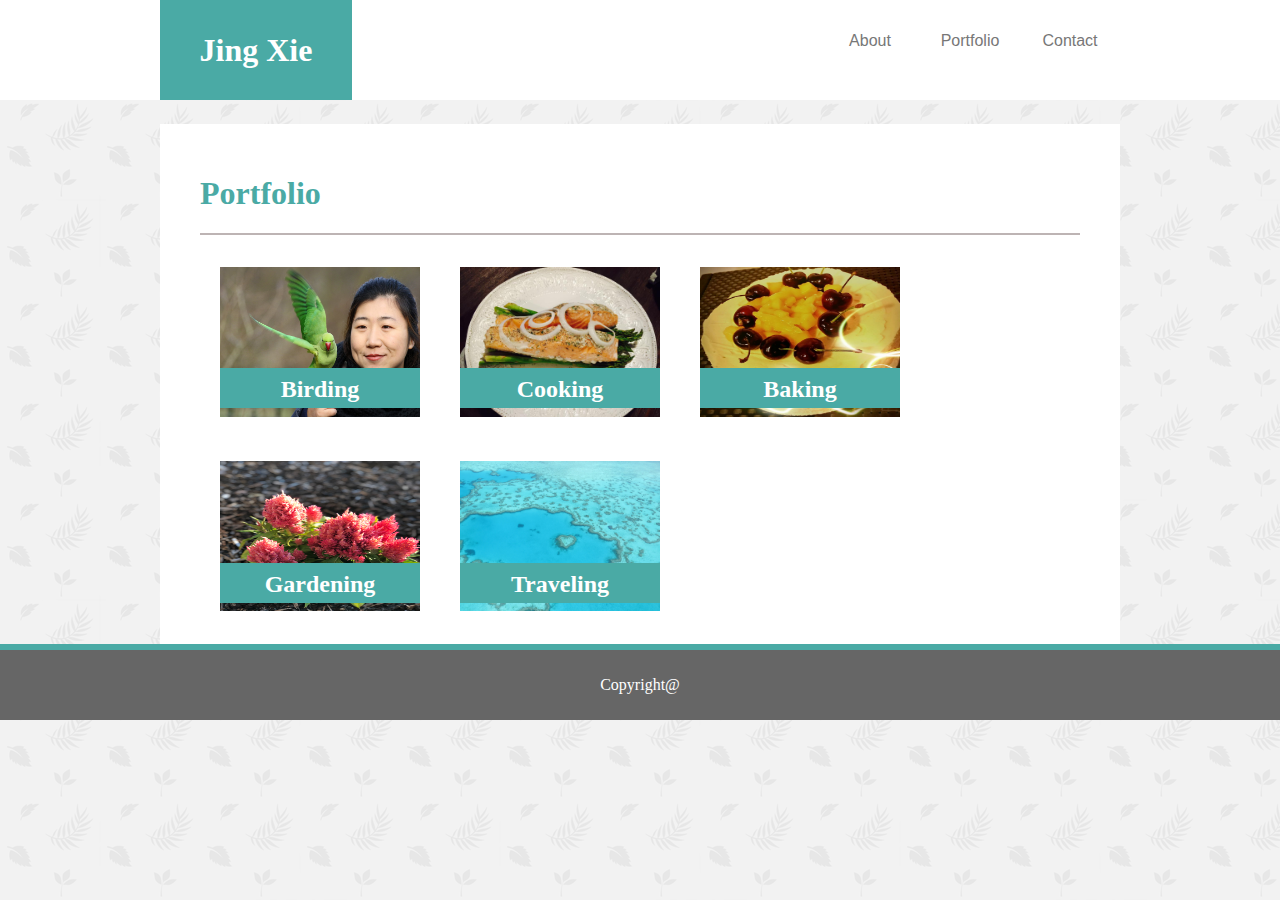
==== portfolio.html @ e08a4124 "updated the first page" ====
<!DOCTYPE html>
<html lang="en-us">

<head>
    <meta charset="UTF-8">
    <title>My Portfolio</title>
    <link rel="stylesheet" type="text/css" href="assets/css/style.css">

</head>

<body class="portfolio">
    <div class="top_bar">
        <nav>
            <div class="my_name">Jing Xie</div>
            <ul class="header-right">
                <li><a href="index.html">About</a></li>
                <li><a href="portfolio.html">Portfolio</a></li>
                <li><a href="contact.html">Contact</a></li>
            </ul>
        </nav>
    </div>
    <div id="Portfolio_pix">
        <div id="add_border">
            <h1>Portfolio</h1>
             <div id="P1">
                <img src="assets/images/Birding.jpg" alt="Birding" style="width: 200px;height: 150px;">
                <h2>Birding</h2>
            </div>  
            <div id="P2">
                    <img src="assets/images/Cooking.jpg" alt="Cooking" style="width: 200px;height: 150px;">
                    <h2>Cooking</h2>
            </div>
            <div id="P3">
                     <img src="assets/images/Baking.jpg" alt="Baking" style="width: 200px;height: 150px;">
                    <h2>Baking</h2>
             </div>
             <div id="P4">
                    <img src="assets/images/Gardening.JPG" alt="Gardening" style="width: 200px;height: 150px;">
                    <h2>Gardening</h2>
            </div>
            <div id="P5">
                     <img src="assets/images/Traveling.jpg" alt="Traveling" style="width: 200px;height: 150px;">
                    <h2>Traveling</h2>
             </div>
        </div>
        </div>
    
    </div>
    <div class="footer">
        <p>Copyright@</p>
    </div>

</body>

</html>
---- assets/css/style.css ----
*{
    box-sizing: border-box;
    margin-left:auto;
    margin-right: auto;
}

html{
  
    width: 100%;
    height: 100%;

}

body{
    margin: auto;
    padding: 0;
    background-image:url("leaves-pattern.png");
}

.top_bar{
    display: inline-block;
    margin: 0;
    padding: 0;
    width: 100%;
    height: 100px;
    background-color: #ffffff;
}
nav{
    background-color: #ffffff;
    height:100px;
    width: 960px;
    margin: auto;
    padding: 0;
    

}
.my_name{
    position: relative;
    float: left;
    width: 20%;
    height: 100px;
    font-family: Georgia, 'Times New Roman', Times, serif;
    background-color: #4aaaa5;
    font-size: xx-large;
    color: white;
    font-weight: bold;
    text-align: center;
    line-height: 100px;
    
}

nav ul{
    float: right;
}

nav ul li{
    list-style-type:none;
    width: 100px;
    display: inline-block;
    float: left;
   

  }
nav ul li a{
    text-decoration: none;
    color: #777777;
    line-height: 50px;
    display: block;
    font-family: Arial, Helvetica, sans-serif;
    text-align: center;
}

li a:hover {
    background-color: lightpink;
    color: grey;
    
  }

.footer {
    position: relative;
    right: 0;
    bottom: 0;
    left: 0;
    padding: 10px;
    background-color:#666666;
    text-align: center;
    color: white;
    border-top:6px solid #4aaaa5;
  }


.index #main_content{
    margin: auto;
    padding: 0;
    background: #ffffff;
    width: 960px;
    height: 520px;
    


} 

 .index #add_border{
     display: block;
     position:relative;
     margin:20px;
     padding:20px;
     }
     
.index h1{
    position: relative;
    top: 10px;
    left: 10px;
    color: #4aaaa5;
    font-size: xx-large;
    font-weight: bold;
    display: block;
    height: 60px;
    border-bottom: 2px solid #777777;
}


.index img{
    float:left;
    width: 200px;
    height: 250px;
    float: left;
    margin: 10px;
    padding: 10px;


}


.index p{
    line-height: 30px;
}


.contact #contact_info{
    margin: auto;
    padding: 0;
    background: #ffffff;
    width: 960px;
    position: relative;
    height: 480px;
    


} 

 .contact #add_border{
     display: block;
     position:relative;
     margin:20px;
     padding:20px;
     }

  .contact h1{
        position: relative;
        top: 10px;
        left: 10px;
        color: #4aaaa5;
        font-size: xx-large;
        font-weight: bold;
        display: dark;
        height: 60px;
        border-bottom: 2px solid #bdb4b4;
    }
    
    form {
        /* Just to center the form on the page */
        margin: 0 auto;
        padding: 1em;
      }
      
      form div + div {
        margin-top: 1em;
      }
      
      label {
        /* To make sure that all labels have the same size and are properly aligned */
        width: 90px;
        text-align: right;
        font-size: 15px;
        font-family: Arial, Helvetica, sans-serif;
        color: #777777
      }
      
      input, textarea {
        /* To make sure that all text fields have the same font settings
           By default, textareas have a monospace font */
        font: 13px Arial, Helvetica, sans-serif #777777;
      
        /* To give the same size to all text fields */
        width: 100%;
        box-sizing: border-box;
      
        /* To harmonize the look & feel of text field border */
        border: 1px solid rgb(202, 198, 198);
        height: 30px;
        padding: 12px 20px;
        font-family: Arial, Helvetica, sans-serif;
        color:#777777;
        text-align: left;
      }


      textarea {
        /* To properly align multiline text fields with their labels */
        vertical-align: top;
      
        /* To give enough room to type some text */
        height: 20px;
      }

      input[type=submit] {
        background-color: #4aaaa5;
        color: white;
        padding: 12px 20px;
        border: none;
        border: radius 0;
        text-align: center;
        width: 80px;
        line-height: 50%;
      }

      .portfolio #add_border{
        display: block;
        position:relative;
        margin:20px;
        padding:20px;
        }
   
     .portfolio h1{
           position: relative;
           top: 10px;
           color: #4aaaa5;
           font-size: xx-large;
           font-weight: bold;
           display: dark;
           height: 60px;
           border-bottom: 2px solid #bdb4b4;
       }

       .portfolio #Portfolio_pix{
        margin: auto;
        padding: 0;
        background: #ffffff;
        width: 960px;
        position: relative;
        height: 520px;
       }

     .portfolio #P1{
         float: left;
         margin: auto;
         padding: 20px;


     }

     .portfolio #P2{
        float: left;
        margin: auto;
        padding: 20px;
     }

     .portfolio #P3{
        float: left;
        margin: auto;
        padding: 20px;
     }

     .portfolio #P4{
        float: left;
        margin: auto;
        padding: 20px;
     }

     .portfolio #P5{
        float: left;
        margin: auto;
        padding: 20px;
     }

    .portfolio #P1 h2{
         float: left;
         margin: auto;
         display: block;
         width: 200px;
         height: 40px;
         z-index: 100;
         position: absolute;
         bottom:-99%;  
         background-color: #4aaaa5;
         text-align: center;
         color: #ffffff;
         line-height: 180%;
    
     }

     .portfolio #P2 h2{
        float: left;
        margin: auto;
        display: block;
        width: 200px;
        height: 40px;
        z-index: 100;
        position: absolute;
        bottom:-99%;  
        background-color: #4aaaa5;
        text-align: center;
        color: #ffffff;
        line-height: 180%;
   
    }
    .portfolio #P3 h2{
        float: left;
        margin: auto;
        display: block;
        width: 200px;
        height: 40px;
        z-index: 100;
        position: absolute;
        bottom:-99%;  
        background-color: #4aaaa5;
        text-align: center;
        color: #ffffff;
        line-height: 180%;
   
    }

    .portfolio #P4 h2{
        float: left;
        margin: auto;
        display: block;
        width: 200px;
        height: 40px;
        z-index: 100;
        position: absolute;
        bottom:-235%;  
        background-color: #4aaaa5;
        text-align: center;
        color: #ffffff;
        line-height: 180%;
   
    }

    .portfolio #P5 h2{
        float: left;
        margin: auto;
        display: block;
        width: 200px;
        height: 40px;
        z-index: 100;
        position: absolute;
        bottom:-235%;  
        background-color: #4aaaa5;
        text-align: center;
        color: #ffffff;
        line-height: 180%;

   
    }
    
    /* adjust nav bar to fit max-width: 980px */
    @media (max-width: 980px) {
       nav {   
           width: fit-content;
            margin-left: 5%;
            margin-right: 5%;
        }
    }

    /* adjust "JING XIE" to fit in the box for max-widh: 980px*/
    @media (max-width: 980px) {
        .index .my_name{  
            width: fit-content; 
            height: fit-content;

        }
    }
    
    /* adjust the main section to fix max-width: 980px with margin-left:30% & margin right:5% */
    @media (max-width: 980px) {
        .index #main_content{  
            width: fit-content; 
            height: fit-content;
            margin-right: 30%;
            margin-left: 5%;

        }
    }

    /* adjust the main section to fix max-width: 768px with margin:5% */
    @media (max-width: 768px) {
        .index #main_content{  
            width: fit-content; 
            height: fit-content;
            margin:5%;
        }
    }
    

    /* adjust "JING XIE" to fit max-width: 640px, stack on the top of the page */
    @media (max-width: 640px){
      .index .my_name{  
            float: none;
            width: 100%;
            margin: 0;

           ;
        }
    }
    

    /*adjust nav bar to fit max-width: 640px with no margin  */
    @media (max-width: 640px) {
        nav {   
           margin: 0;
           width: 100%;
     }
    
     
     /* adjust nav ul: "about, porfolio & contact" to fit max-width: 640px, no float stay central, underneath "JING XIE" */
    @media (max-width: 640px) {
        nav ul{
          float: none;
          width: 100%;
        }
      }
     
    /* add background color for nav ul box, no margin, no float, no padding and text-align: center */
      @media (max-width: 640px) {
        nav ul.header-right{
        display: inline-block;
        background-color: white;
        margin: 0;
        float: none;
        text-align: center;
        padding: 0;
        }
      }
      

    /* adjust nav bar list with no float for max-width: 640px  */
      @media (max-width: 640px) {
        nav ul li{
        float: none;
        }
      }


    /* adjust image to fit max-width: 640px, stack on the top of p */
      @media (max-width: 640px){
        .index img{  
              float: none;
              width: 100%;
              margin: 0;
              height: auto;
  
             ;
          }
      }
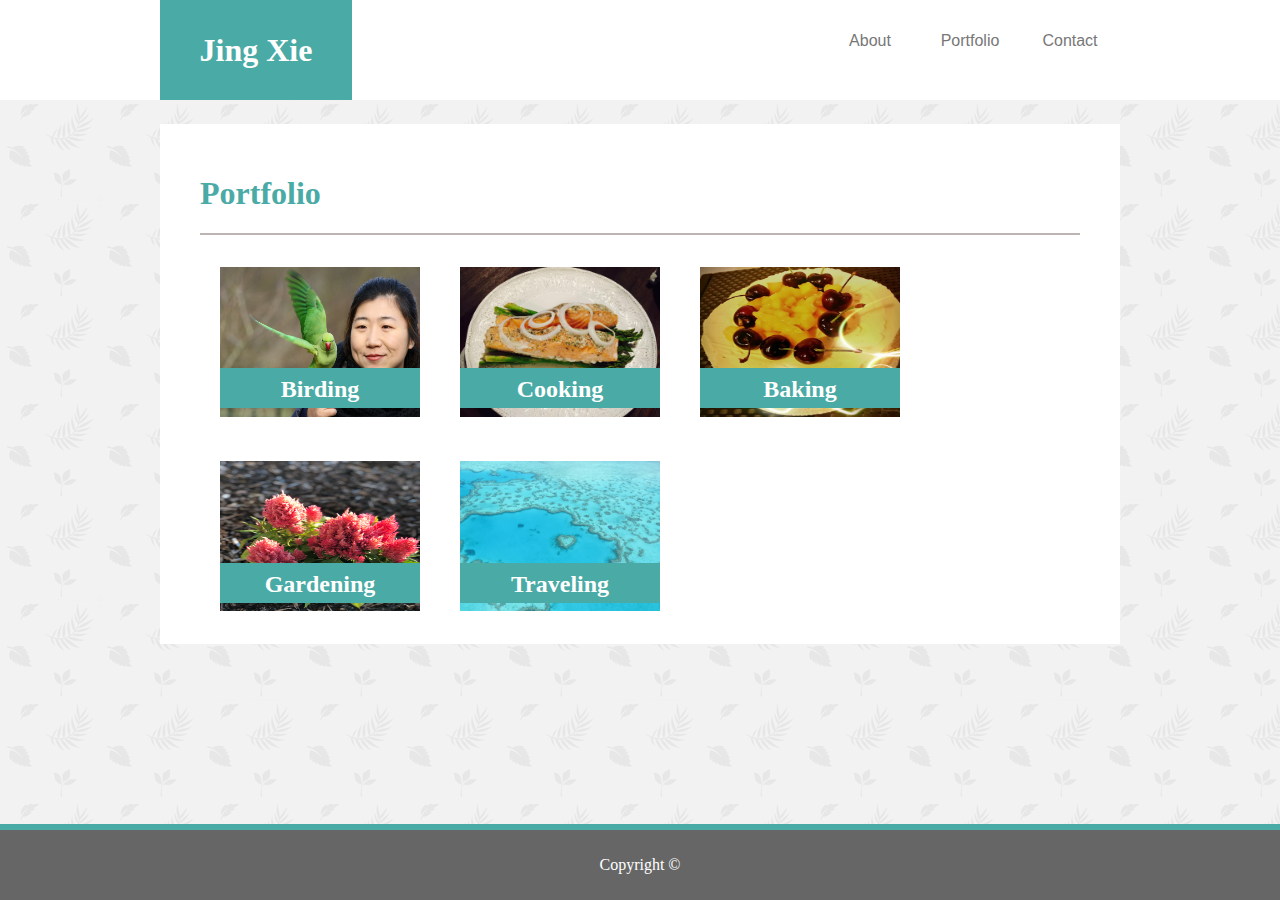
==== commit b8757b71: "ready to submit" ====
--- a/portfolio.html
+++ b/portfolio.html
@@ -47,7 +47,7 @@
     
     </div>
     <div class="footer">
-        <p>Copyright@</p>
+        <p>Copyright &copy</p>
     </div>
 
 </body>
--- a/assets/css/style.css
+++ b/assets/css/style.css
@@ -77,7 +77,7 @@
   }
 
 .footer {
-    position: relative;
+    position: absolute;
     right: 0;
     bottom: 0;
     left: 0;
@@ -365,7 +365,7 @@
     }
     
     /* adjust nav bar to fit max-width: 980px */
-    @media (max-width: 980px) {
+    @media screen and (max-width: 980px) {
        nav {   
            width: fit-content;
             margin-left: 5%;
@@ -374,8 +374,8 @@
     }
 
     /* adjust "JING XIE" to fit in the box for max-widh: 980px*/
-    @media (max-width: 980px) {
-        .index .my_name{  
+    @media screen and (max-width: 980px) {
+        .my_name{  
             width: fit-content; 
             height: fit-content;
 
@@ -383,7 +383,7 @@
     }
     
     /* adjust the main section to fix max-width: 980px with margin-left:30% & margin right:5% */
-    @media (max-width: 980px) {
+    @media screen and (max-width: 980px) {
         .index #main_content{  
             width: fit-content; 
             height: fit-content;
@@ -392,20 +392,28 @@
 
         }
     }
+   
+    /* adjust footer to stay at the bottom */
+    @media screen and (max-width: 980px) {
+        .footer{  
+            position: relative;
+        }
+    }
+    
 
     /* adjust the main section to fix max-width: 768px with margin:5% */
-    @media (max-width: 768px) {
+    @media screen and (max-width: 768px) {
         .index #main_content{  
             width: fit-content; 
             height: fit-content;
             margin:5%;
         }
     }
-    
-
+
+    
     /* adjust "JING XIE" to fit max-width: 640px, stack on the top of the page */
-    @media (max-width: 640px){
-      .index .my_name{  
+    @media screen and (max-width: 640px){
+      .my_name{  
             float: none;
             width: 100%;
             margin: 0;
@@ -416,15 +424,15 @@
     
 
     /*adjust nav bar to fit max-width: 640px with no margin  */
-    @media (max-width: 640px) {
+    @media screen and (max-width: 640px) {
         nav {   
            margin: 0;
            width: 100%;
      }
-    
+    }
      
      /* adjust nav ul: "about, porfolio & contact" to fit max-width: 640px, no float stay central, underneath "JING XIE" */
-    @media (max-width: 640px) {
+    @media screen and (max-width: 640px) {
         nav ul{
           float: none;
           width: 100%;
@@ -432,7 +440,7 @@
       }
      
     /* add background color for nav ul box, no margin, no float, no padding and text-align: center */
-      @media (max-width: 640px) {
+      @media screen and (max-width: 640px) {
         nav ul.header-right{
         display: inline-block;
         background-color: white;
@@ -445,7 +453,7 @@
       
 
     /* adjust nav bar list with no float for max-width: 640px  */
-      @media (max-width: 640px) {
+      @media screen and (max-width: 640px) {
         nav ul li{
         float: none;
         }
@@ -453,7 +461,7 @@
 
 
     /* adjust image to fit max-width: 640px, stack on the top of p */
-      @media (max-width: 640px){
+      @media screen and (max-width: 640px){
         .index img{  
               float: none;
               width: 100%;
@@ -463,4 +471,104 @@
              ;
           }
       }
-  +     
+
+      
+    
+      /* adjust the main contact to fix max-width: 980px with margin-left:30% & margin right:5% */
+        @media screen and (max-width: 980px) {
+         .contact #contact_info{  
+            width: -webkit-fill-available; 
+            height: fit-content;
+            margin-right: 30%;
+            margin-left: 5%;
+
+        }
+    }
+
+
+        /* adjust the main contact to fix max-width: 768px with margin L& R 5% */
+        @media screen and (max-width: 768px) {
+            .contact #contact_info{  
+            width: -webkit-fill-available; 
+            height: fit-content;
+            margin-right: 5%;
+            margin-left: 5%;
+
+        }
+    }
+
+        /* adjust main picture section to fit max-width: 980px  */
+        @media screen and (max-width: 980px) {
+        .portfolio #Portfolio_pix{  
+                width: -webkit-fill-available; 
+                height: -webkit-fill-available;
+                margin-right: 30%;
+                margin-left: 5%;
+
+            }
+        }
+
+
+        @media screen and (max-width: 980px) {
+            .portfolio #P3 h2{  
+                    bottom: -235%;
+    
+                }
+            }
+
+        
+        @media screen and (max-width: 980px) {
+            .portfolio #P5 h2{  
+                    bottom: -370%;
+    
+                }
+            }
+
+        /* adjust main picture section to fit max-width: 768px with margin L & R 5% */
+        @media screen and (max-width: 768px) {
+            .portfolio #Portfolio_pix{  
+                    width: -webkit-fill-available; 
+                    height: -webkit-fill-available;
+                    margin-right: 5%;
+                    margin-left: 5%;
+    
+                }
+            }
+
+            @media screen and (max-width: 640px) {
+                .portfolio #P5 h2{  
+                        bottom: -640%;
+        
+                    }
+                }
+
+            @media screen and (max-width: 640px) {
+                .portfolio #P4 h2{  
+                        bottom: -505%;
+        
+                    }
+                }
+
+            @media screen and (max-width: 640px) {
+                .portfolio #P3 h2{  
+                        bottom: -370%;
+        
+                    }
+                }
+
+            @media screen and (max-width: 640px) {
+                .portfolio #P2 h2{  
+                        bottom: -235%;
+        
+                    }
+                }
+
+            /* adjust footer to stay at the bottom for max-width: 640px */
+            @media screen and (max-width: 640px) {
+               .portfolio .footer{  
+                    bottom: -100%;
+                    position: absolute;
+                }
+            }
+            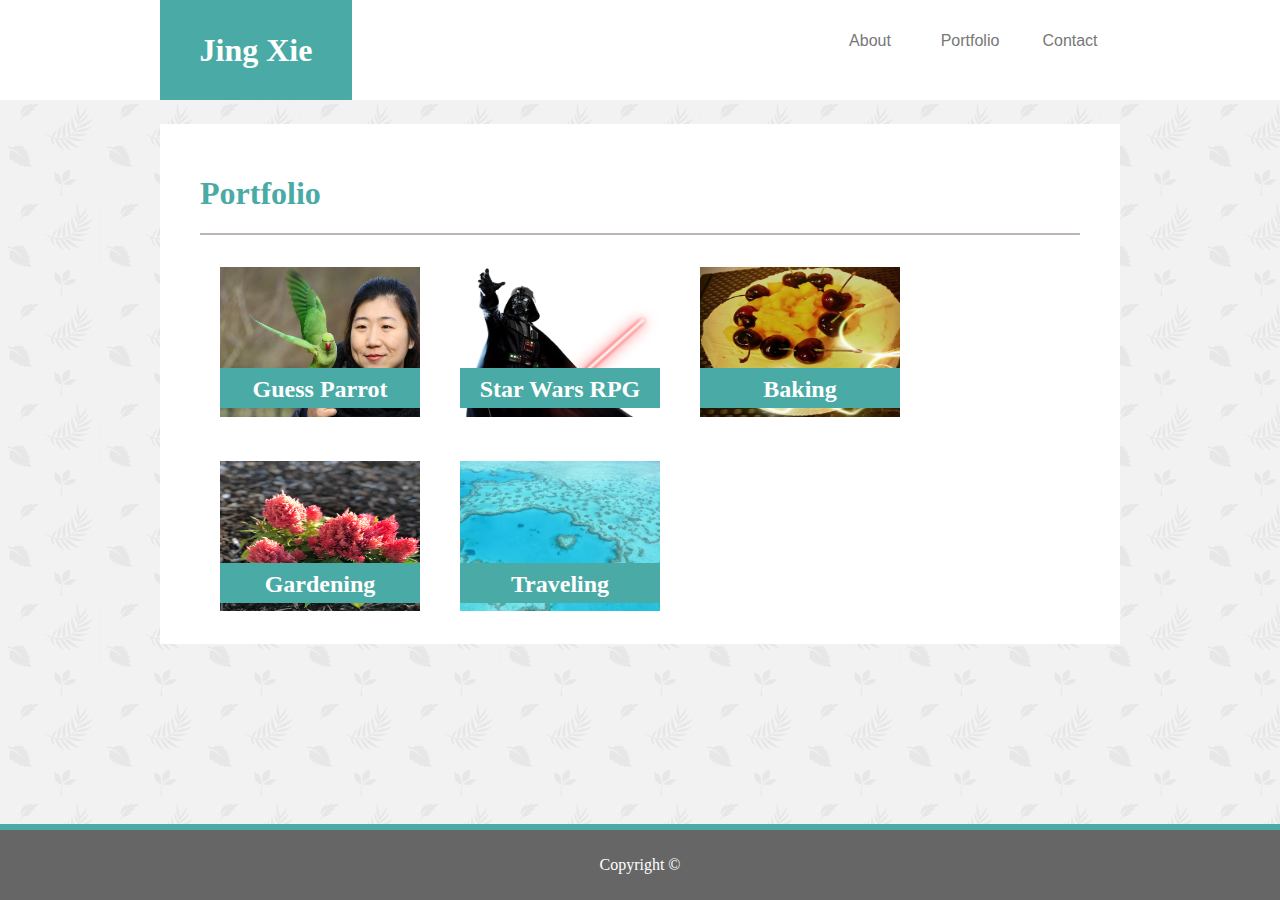
==== commit 776ad6c4: "added guess word and star wars game href links to my portfolio" ====
--- a/portfolio.html
+++ b/portfolio.html
@@ -5,6 +5,7 @@
     <meta charset="UTF-8">
     <title>My Portfolio</title>
     <link rel="stylesheet" type="text/css" href="assets/css/style.css">
+    
 
 </head>
 
@@ -23,12 +24,16 @@
         <div id="add_border">
             <h1>Portfolio</h1>
              <div id="P1">
-                <img src="assets/images/Birding.jpg" alt="Birding" style="width: 200px;height: 150px;">
-                <h2>Birding</h2>
+                 <a href="https://redbubble-ash.github.io/Word-Guess-Game/" target="_blank">
+                <img src="assets/images/Birding.jpg" alt="Guess Parrot" style="width: 200px;height: 150px;">
+                <h2>Guess Parrot</h2>
+            </a>
             </div>  
             <div id="P2">
-                    <img src="assets/images/Cooking.jpg" alt="Cooking" style="width: 200px;height: 150px;">
-                    <h2>Cooking</h2>
+                   <a href="https://redbubble-ash.github.io/unit-4-game/" target="_blank">
+                    <img src="assets/images/darthVader.png" alt="Star Wars RPG" style="width: 200px;height: 150px;">
+                    <h2>Star Wars RPG</h2>
+                </a>
             </div>
             <div id="P3">
                      <img src="assets/images/Baking.jpg" alt="Baking" style="width: 200px;height: 150px;">
@@ -50,6 +55,12 @@
         <p>Copyright &copy</p>
     </div>
 
+<script>
+
+
+
+
+</script>
 </body>
 
 </html>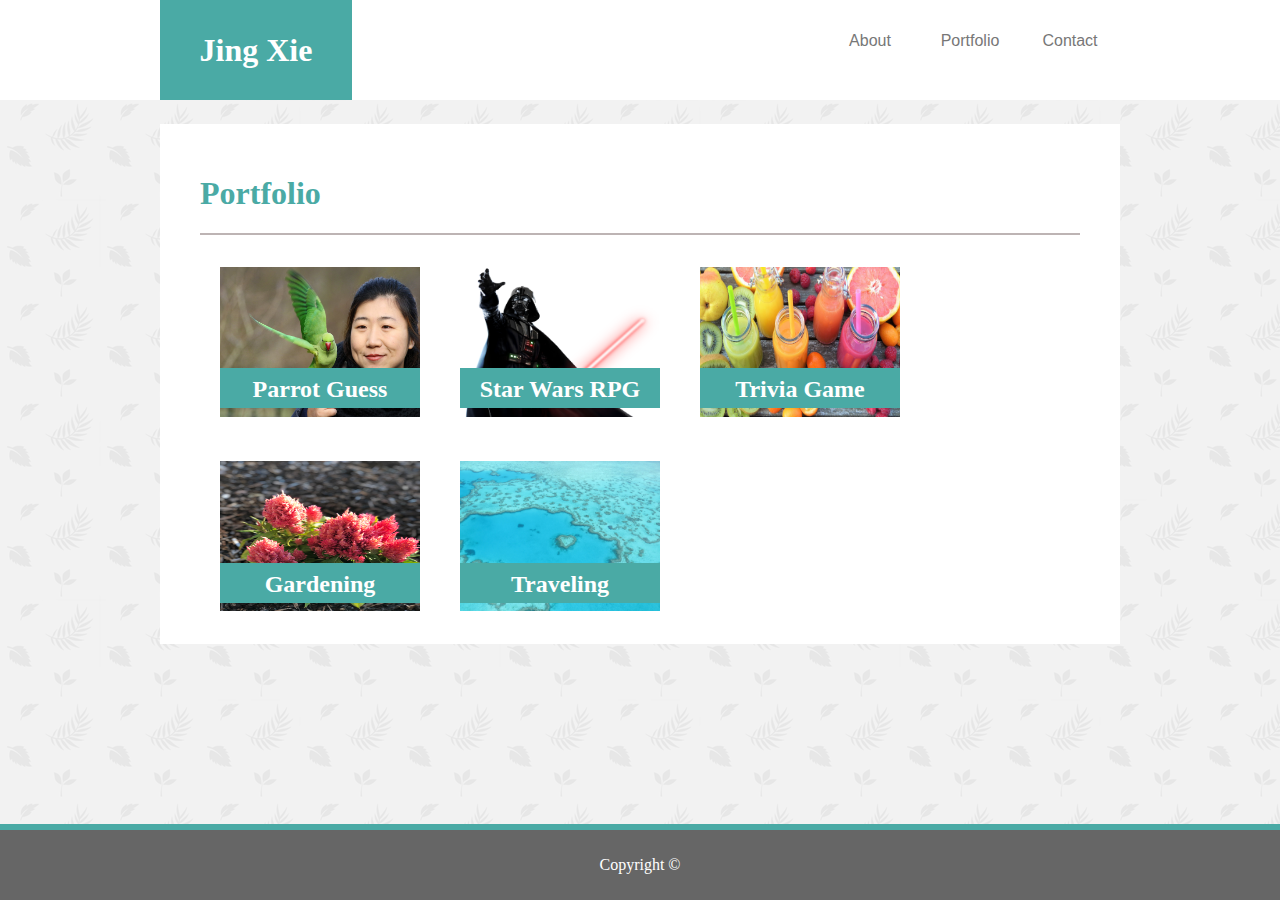
==== commit 8ea743dc: "added Trivia Game on my portfolio" ====
--- a/portfolio.html
+++ b/portfolio.html
@@ -25,8 +25,8 @@
             <h1>Portfolio</h1>
              <div id="P1">
                  <a href="https://redbubble-ash.github.io/Word-Guess-Game/" target="_blank">
-                <img src="assets/images/Birding.jpg" alt="Guess Parrot" style="width: 200px;height: 150px;">
-                <h2>Guess Parrot</h2>
+                <img src="assets/images/Birding.jpg" alt="Parrot Guess" style="width: 200px;height: 150px;">
+                <h2>Parrot Guess</h2>
             </a>
             </div>  
             <div id="P2">
@@ -36,8 +36,9 @@
                 </a>
             </div>
             <div id="P3">
-                     <img src="assets/images/Baking.jpg" alt="Baking" style="width: 200px;height: 150px;">
-                    <h2>Baking</h2>
+                    <a href="https://redbubble-ash.github.io/TriviaGame/" target="_blank">
+                     <img src="assets/images/smoothies.jpg" alt="Trivia Game" style="width: 200px;height: 150px;">
+                    <h2>Trivia Game</h2>
              </div>
              <div id="P4">
                     <img src="assets/images/Gardening.JPG" alt="Gardening" style="width: 200px;height: 150px;">
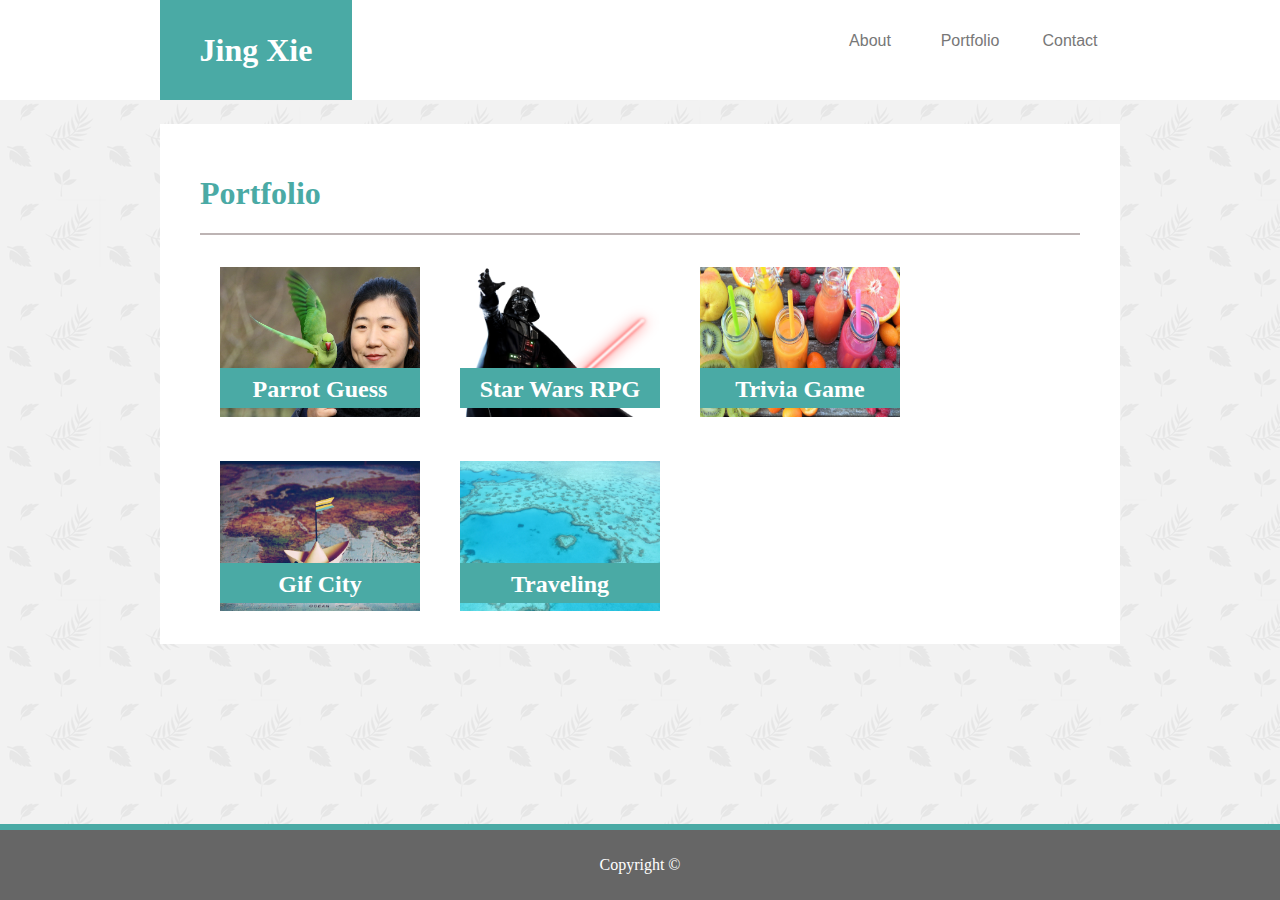
==== commit 7bcf6f27: "added giftastic on portfolio" ====
--- a/portfolio.html
+++ b/portfolio.html
@@ -41,8 +41,9 @@
                     <h2>Trivia Game</h2>
              </div>
              <div id="P4">
-                    <img src="assets/images/Gardening.JPG" alt="Gardening" style="width: 200px;height: 150px;">
-                    <h2>Gardening</h2>
+                   <a href="https://redbubble-ash.github.io/GifTastic/" target="_blank">
+                    <img src="assets/images/travel.jpg" target="_blank" alt="GifTastic" style="width: 200px;height: 150px;">
+                    <h2>Gif City</h2>
             </div>
             <div id="P5">
                      <img src="assets/images/Traveling.jpg" alt="Traveling" style="width: 200px;height: 150px;">
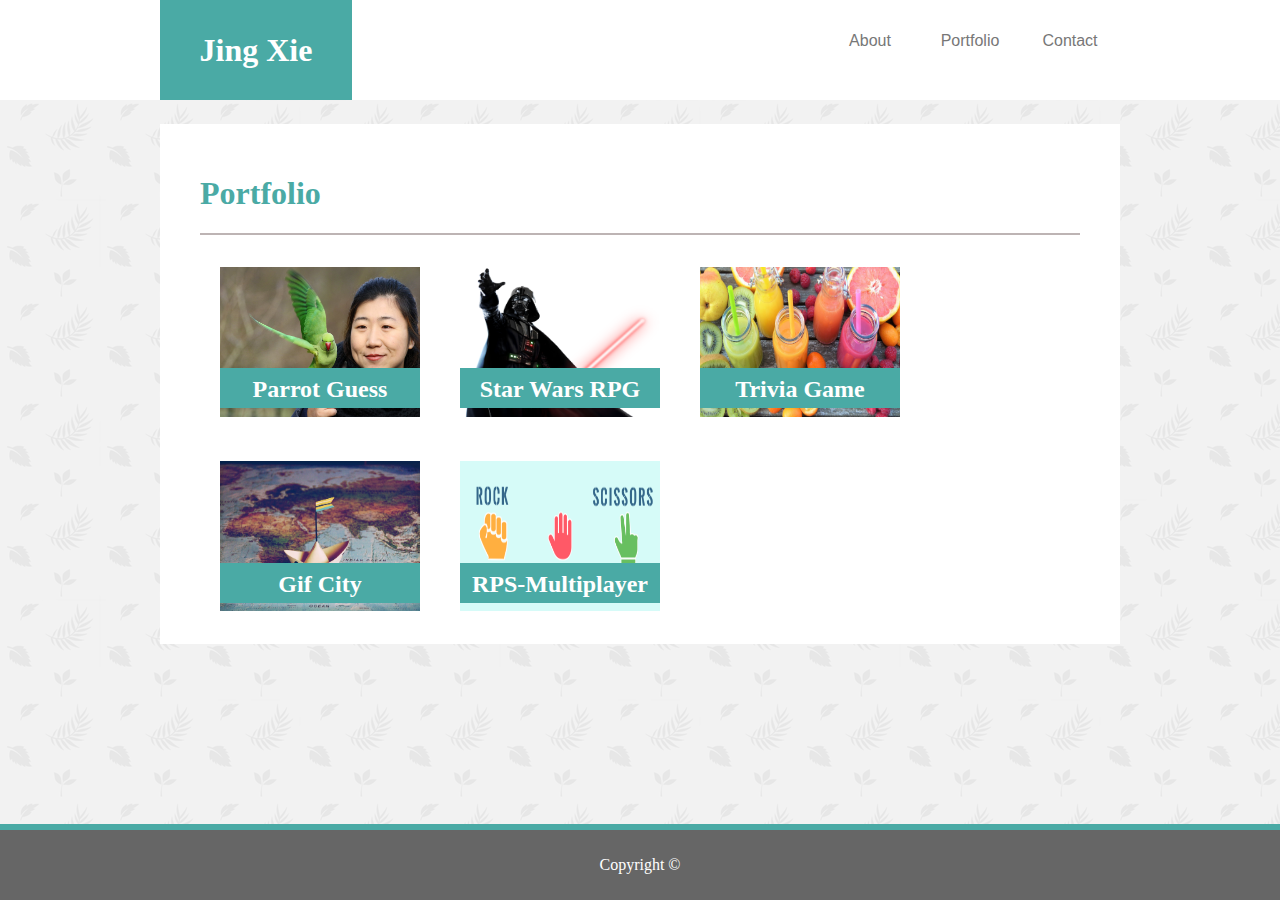
==== commit c0bba647: "updated portfolio by adding RPS-multiplayer game" ====
--- a/portfolio.html
+++ b/portfolio.html
@@ -46,8 +46,9 @@
                     <h2>Gif City</h2>
             </div>
             <div id="P5">
-                     <img src="assets/images/Traveling.jpg" alt="Traveling" style="width: 200px;height: 150px;">
-                    <h2>Traveling</h2>
+                    <a href="https://redbubble-ash.github.io/RPS-Multiplayer/" target="_blank"></a>
+                     <img src="assets/images/rock-paper-scissors.png" alt="RPS-Multiplayer" style="width: 200px;height: 150px;">
+                    <h2>RPS-Multiplayer</h2>
              </div>
         </div>
         </div>
